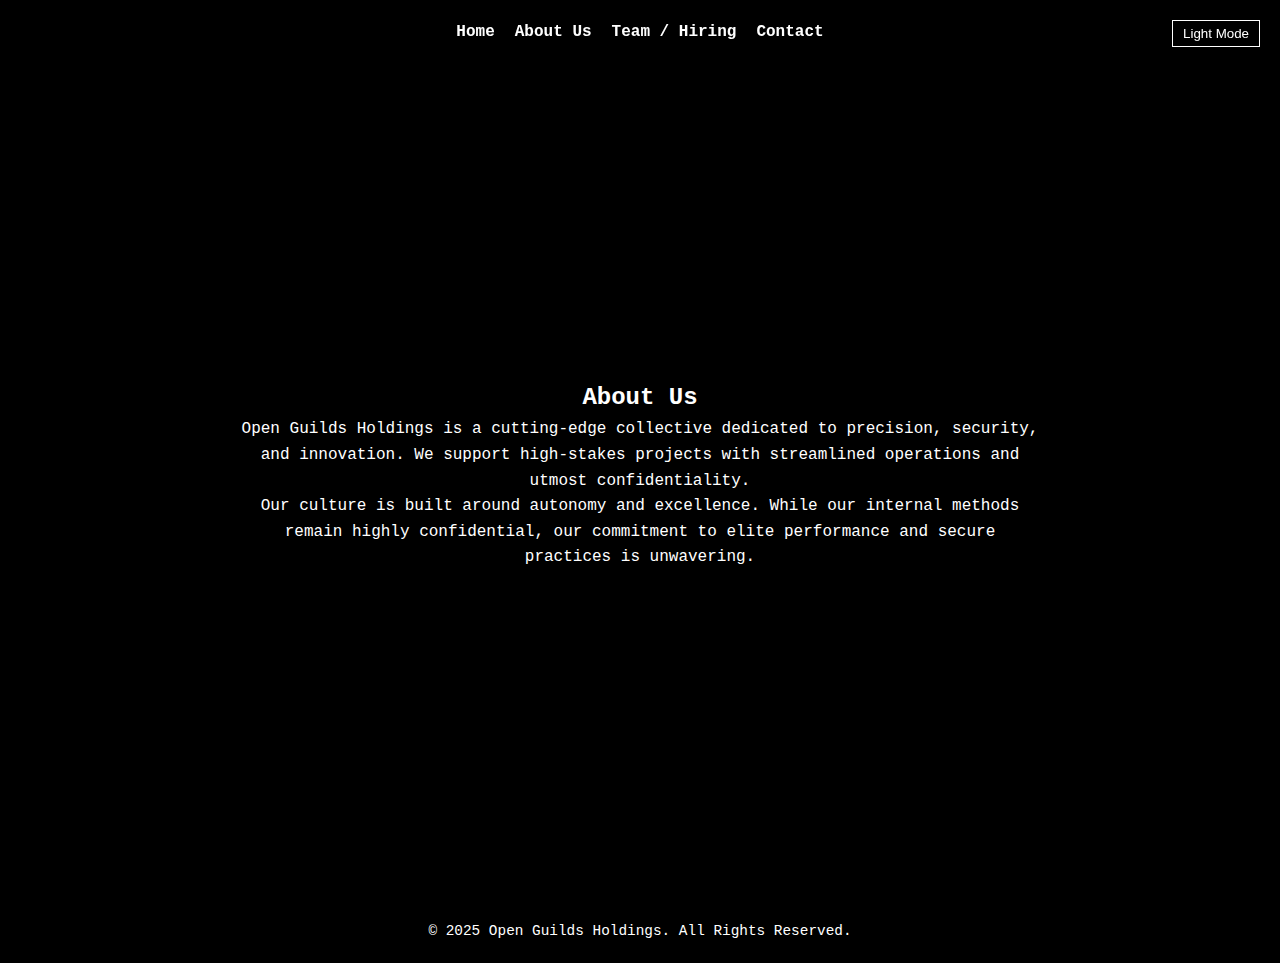
==== about.html @ b14f2e8e "Initial commit: added website files" ====
<!DOCTYPE html>
<html lang="en">
  <head>
    <meta charset="UTF-8" />
    <meta name="viewport" content="width=device-width, initial-scale=1.0" />
    <title>Open Guilds Holdings - About Us</title>
    <link rel="stylesheet" href="css/style.css" />
  </head>
  <body class="dark-mode">
    <header>
      <nav>
        <ul>
          <li><a href="index.html">Home</a></li>
          <li><a href="about.html">About Us</a></li>
          <li><a href="team.html">Team / Hiring</a></li>
          <li><a href="contact.html">Contact</a></li>
        </ul>
        <button id="mode-toggle">Light Mode</button>
      </nav>
    </header>

    <section id="about" class="section">
      <div class="container">
        <h2>About Us</h2>
        <p>
          Open Guilds Holdings is a cutting-edge collective dedicated to precision, 
          security, and innovation. We support high-stakes projects with streamlined 
          operations and utmost confidentiality.
        </p>
        <p>
          Our culture is built around autonomy and excellence. While our internal 
          methods remain highly confidential, our commitment to elite performance 
          and secure practices is unwavering.
        </p>
      </div>
    </section>

    <footer>
      <p>&copy; 2025 Open Guilds Holdings. All Rights Reserved.</p>
    </footer>

    <script src="js/script.js"></script>
  </body>
</html>
---- css/style.css ----
/* Reset and basic styles */
* {
  margin: 0;
  padding: 0;
  box-sizing: border-box;
}

body {
  font-family: 'Courier New', Courier, monospace;
  line-height: 1.6;
  transition: background 0.3s, color 0.3s;
}

/* Dark and light mode settings */
.dark-mode {
  background: #000;
  color: #fff;
}

.light-mode {
  background: #f4f4f4;
  color: #222;
}

/* Header and Navigation */
header {
  background: transparent;
  padding: 20px;
  position: fixed;
  width: 100%;
  top: 0;
  z-index: 100;
}

nav ul {
  list-style: none;
  display: flex;
  justify-content: center;
  gap: 20px;
  margin: 0;
  padding: 0;
}

nav ul li a {
  color: inherit;
  text-decoration: none;
  font-weight: bold;
}

#mode-toggle {
  position: absolute;
  right: 20px;
  top: 20px;
  background: none;
  border: 1px solid currentColor;
  color: inherit;
  padding: 5px 10px;
  cursor: pointer;
}

/* Section Styles */
.section {
  min-height: 100vh;
  display: flex;
  align-items: center;
  justify-content: center;
  padding: 100px 20px 50px;
  text-align: center;
}

.container {
  max-width: 800px;
  margin: 0 auto;
}

/* Glitch effect for main heading */
h1.glitch {
  font-size: 3em;
  position: relative;
}

h1.glitch::before,
h1.glitch::after {
  content: attr(data-text);
  position: absolute;
  left: 0;
  top: 0;
  opacity: 0.8;
  clip: rect(0, 900px, 0, 0);
}

h1.glitch::before {
  animation: glitch 2s infinite linear alternate-reverse;
  color: red;
}

h1.glitch::after {
  animation: glitch 3s infinite linear alternate-reverse;
  color: blue;
}

@keyframes glitch {
  0% { clip: rect(42px, 9999px, 44px, 0); }
  20% { clip: rect(12px, 9999px, 16px, 0); }
  40% { clip: rect(82px, 9999px, 86px, 0); }
  60% { clip: rect(32px, 9999px, 36px, 0); }
  80% { clip: rect(62px, 9999px, 66px, 0); }
  100% { clip: rect(22px, 9999px, 26px, 0); }
}

/* Footer */
footer {
  text-align: center;
  padding: 20px;
  font-size: 0.9em;
}

a {
  color: inherit;
  text-decoration: underline;
}
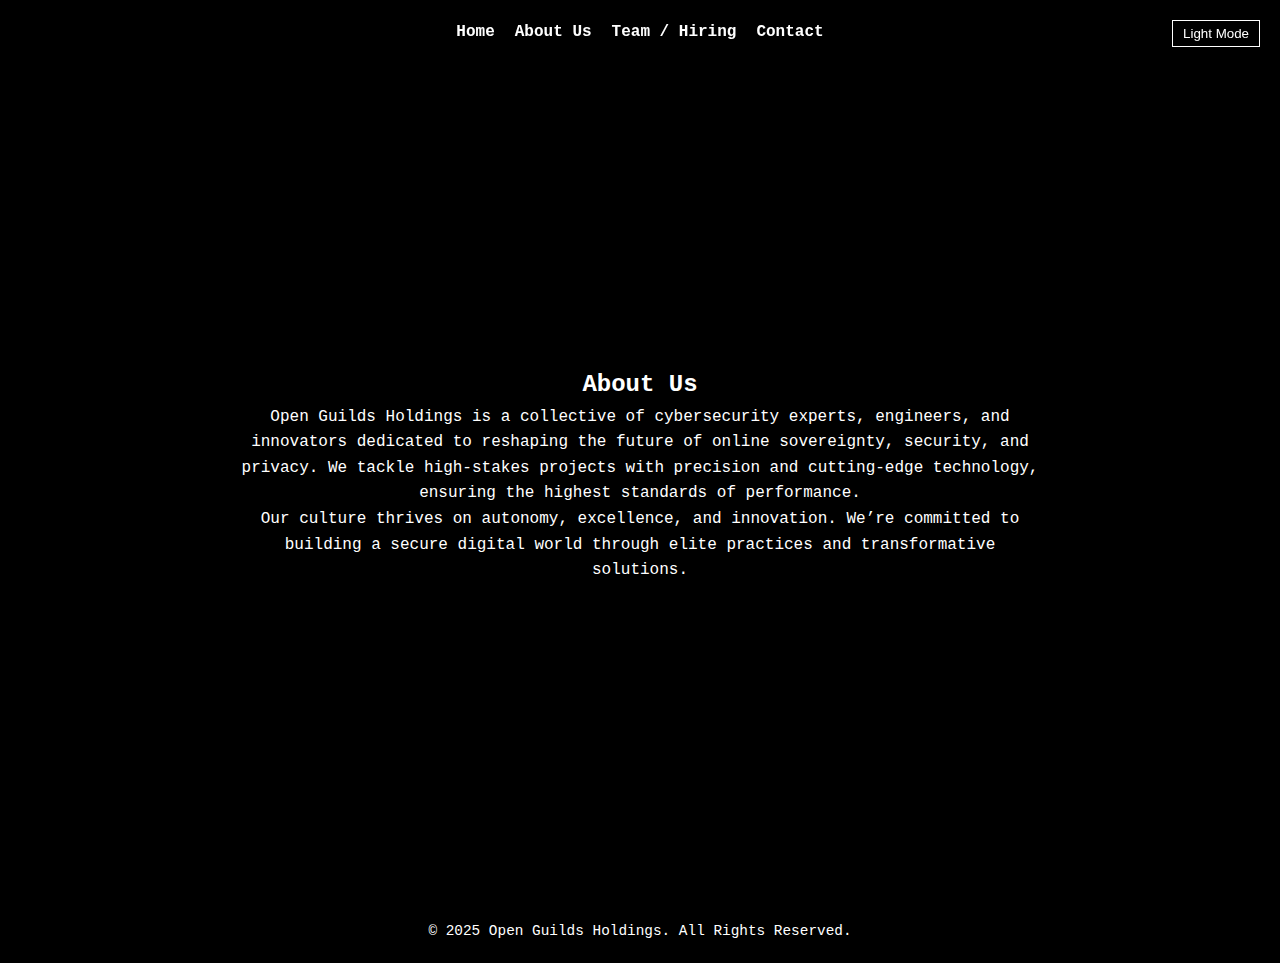
==== commit a626415c: "Update content for index, about, and team pages" ====
--- a/about.html
+++ b/about.html
@@ -23,14 +23,10 @@
       <div class="container">
         <h2>About Us</h2>
         <p>
-          Open Guilds Holdings is a cutting-edge collective dedicated to precision, 
-          security, and innovation. We support high-stakes projects with streamlined 
-          operations and utmost confidentiality.
+          Open Guilds Holdings is a collective of cybersecurity experts, engineers, and innovators dedicated to reshaping the future of online sovereignty, security, and privacy. We tackle high-stakes projects with precision and cutting-edge technology, ensuring the highest standards of performance.
         </p>
         <p>
-          Our culture is built around autonomy and excellence. While our internal 
-          methods remain highly confidential, our commitment to elite performance 
-          and secure practices is unwavering.
+          Our culture thrives on autonomy, excellence, and innovation. We’re committed to building a secure digital world through elite practices and transformative solutions.
         </p>
       </div>
     </section>
--- a/css/style.css
+++ b/css/style.css
@@ -119,3 +119,42 @@
   color: inherit;
   text-decoration: underline;
 }
+
+/* Responsive Styles */
+@media (max-width: 768px) {
+  header {
+    padding: 10px;
+  }
+
+  nav ul {
+    flex-direction: column;
+    gap: 10px;
+  }
+  
+  #mode-toggle {
+    top: 10px;
+    right: 10px;
+  }
+
+  .section {
+    padding: 80px 10px 20px;
+  }
+
+  h1.glitch {
+    font-size: 2em;
+  }
+
+  h2 {
+    font-size: 1.5em;
+  }
+}
+
+@media (max-width: 480px) {
+  nav ul li a {
+    font-size: 0.9em;
+  }
+  
+  .container {
+    padding: 0 10px;
+  }
+}
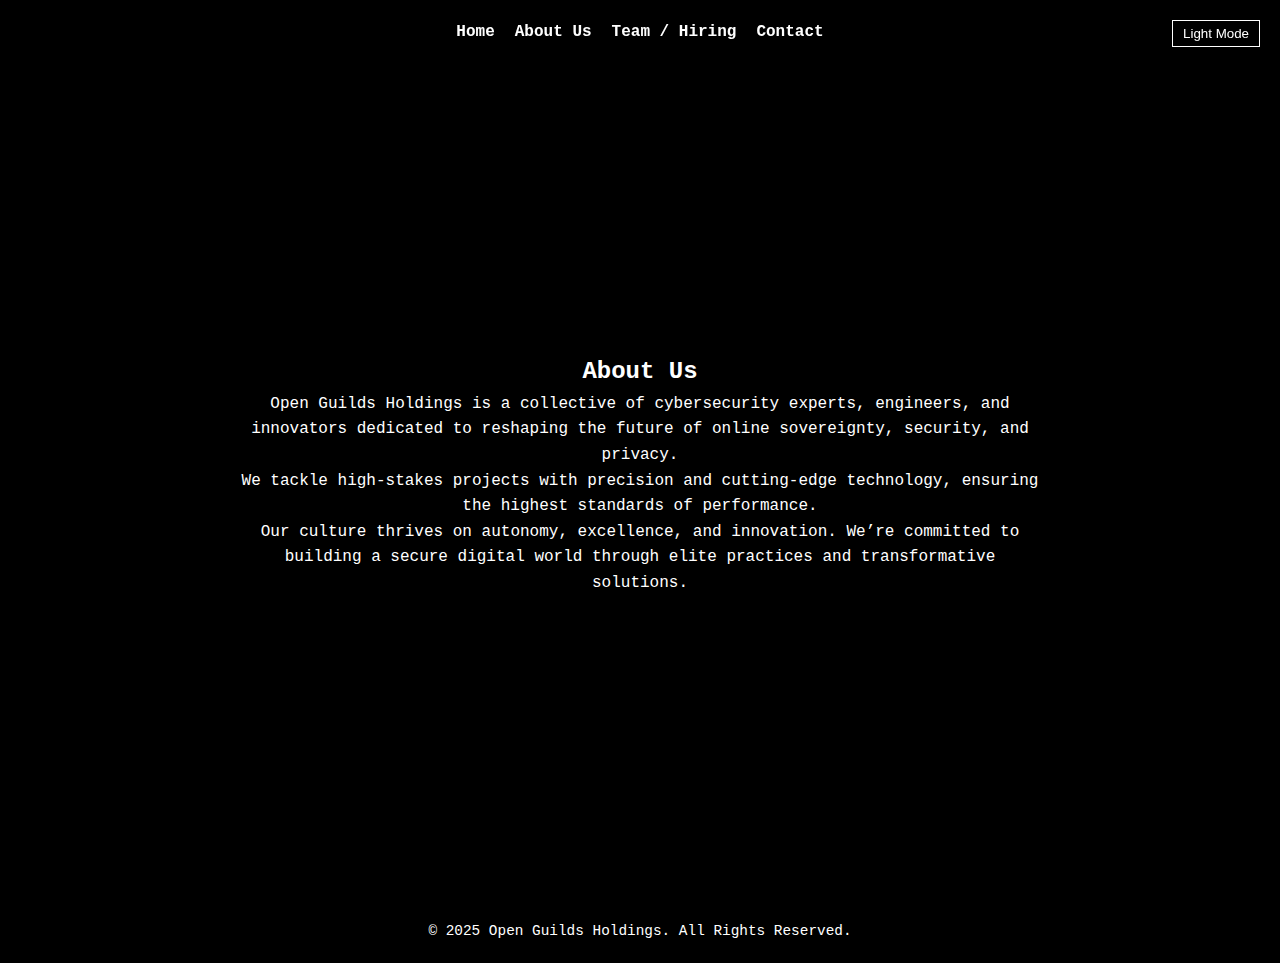
==== commit bb266d25: "Update about.html: separate paragraphs for performance and culture copy" ====
--- a/about.html
+++ b/about.html
@@ -23,7 +23,10 @@
       <div class="container">
         <h2>About Us</h2>
         <p>
-          Open Guilds Holdings is a collective of cybersecurity experts, engineers, and innovators dedicated to reshaping the future of online sovereignty, security, and privacy. We tackle high-stakes projects with precision and cutting-edge technology, ensuring the highest standards of performance.
+          Open Guilds Holdings is a collective of cybersecurity experts, engineers, and innovators dedicated to reshaping the future of online sovereignty, security, and privacy.
+        </p>
+        <p>
+          We tackle high-stakes projects with precision and cutting-edge technology, ensuring the highest standards of performance.
         </p>
         <p>
           Our culture thrives on autonomy, excellence, and innovation. We’re committed to building a secure digital world through elite practices and transformative solutions.
